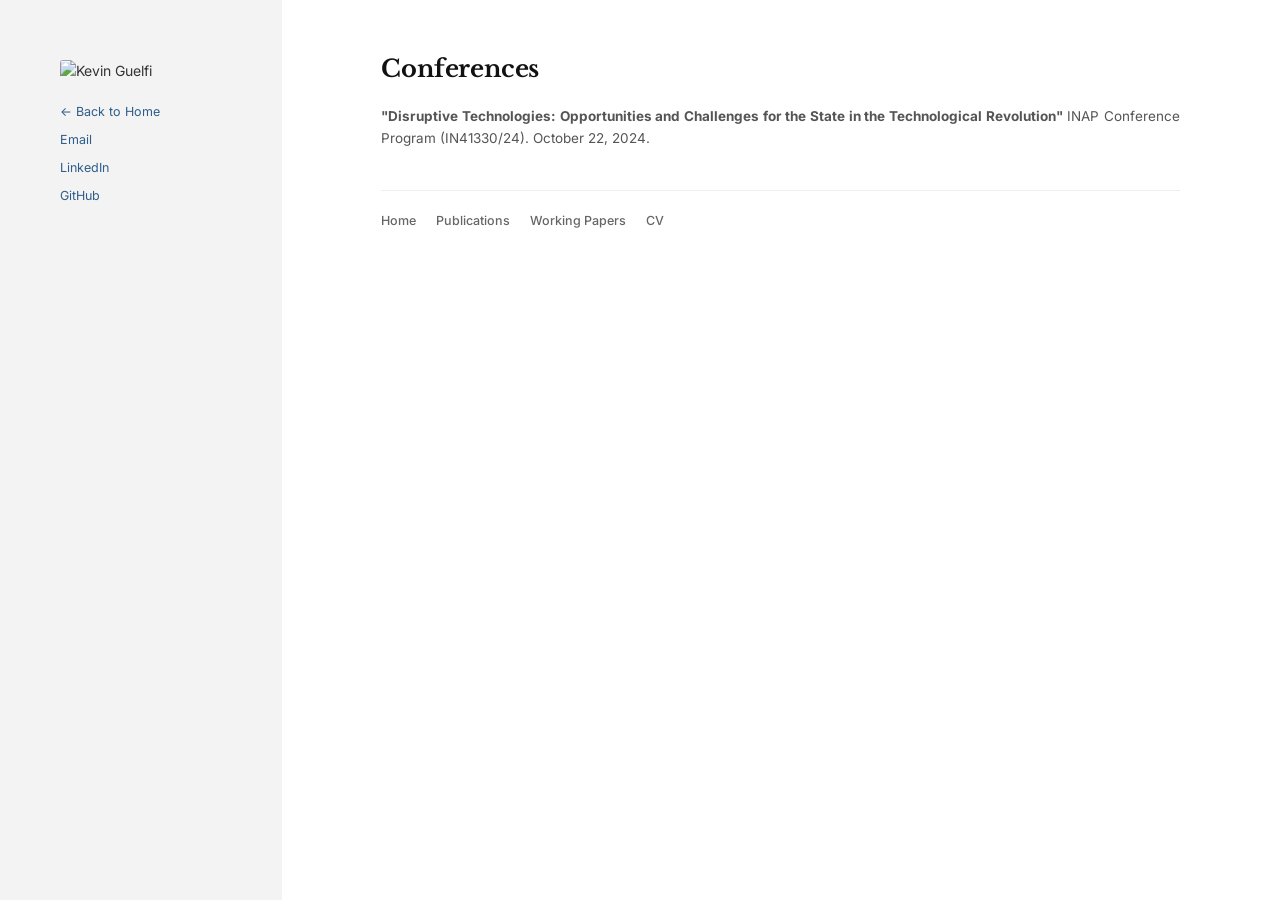
==== conferences.html @ 58585abd "Create conferences.html" ====
<!DOCTYPE html>
<html lang="en">
<head>
  <meta charset="UTF-8">
  <title>Conferences - Kevin Guelfi</title>
  <meta name="viewport" content="width=device-width, initial-scale=1">
  <link rel="stylesheet" href="style.css">
</head>

<body>

  <div class="page">

    <aside class="left">
      <img src="photo.jpg" alt="Kevin Guelfi" class="profile-pic">

      <div class="links">
        <a href="index.html">← Back to Home</a>
        <a href="mailto:kevguelfi@gmail.com">Email</a>
        <a href="https://www.linkedin.com/in/kevin-andrés-güelfi-a934a5211/" target="_blank">LinkedIn</a>
        <a href="https://github.com/kevinguelfi" target="_blank">GitHub</a>
      </div>
    </aside>

    <main class="right">
      <h1>Conferences</h1>

      <ul class="content-list">
        <li>
          <strong>"Disruptive Technologies: Opportunities and Challenges for the State in the Technological Revolution"</strong>
          <span>INAP Conference Program (IN41330/24). October 22, 2024.</span>
        </li>
      </ul>

      <nav class="navbar">
        <a href="index.html">Home</a>
        <a href="publications.html">Publications</a>
        <a href="working-papers.html">Working Papers</a>
        <a href="CV_Guelfi.pdf" target="_blank">CV</a>
      </nav>
    </main>

  </div>

</body>
</html>
---- style.css ----
@import url('https://fonts.googleapis.com/css2?family=Libre+Baskerville:wght@400;700&family=Inter:wght@300;400;500&display=swap');

:root {
  --accent: #2f5d8a;
  --left-bg: #f3f3f3;
}

/* RESET Y BASE */
body {
  margin: 0;
  font-family: 'Inter', sans-serif;
  color: #333;
  background: #ffffff;
  font-size: 14px; /* Tamaño base reducido */
  line-height: 1.6;
}

/* PAGE LAYOUT */
.page {
  display: grid;
  grid-template-columns: 22% 78%; /* Columna gris más fina */
  min-height: 100vh;
}

/* LEFT COLUMN */
.left {
  background: var(--left-bg);
  display: flex;
  flex-direction: column;
  align-items: flex-start;
  /* Ajustamos el padding para que la foto no quede pegada al borde */
  padding: 60px 40px 40px 60px; 
}

.profile-pic {
  width: 120px; /* Reduje un poco más la foto para que entre bien en la columna fina */
  border-radius: 3px;
  margin-bottom: 20px;
}

.links a {
  display: block;
  margin-bottom: 8px;
  font-size: 12.5px; /* Links más pequeños */
  color: var(--accent);
  text-decoration: none;
}

/* RIGHT COLUMN */
.right {
  padding: 50px 10% 60px 10%; /* Padding proporcional */
}

/* NOMBRE Y TÍTULOS */
.right h1 {
  font-family: 'Libre Baskerville', serif;
  font-size: 24px; /* Nombre más discreto */
  margin: 0 0 18px 0;
  color: #111;
  letter-spacing: -0.2px;
}

.right h3 {
  font-family: 'Libre Baskerville', serif;
  font-size: 18px; /* Títulos de secciones internas */
  margin: 30px 0 15px 0;
  color: #222;
}

/* BIO */
.bio {
  font-size: 14px;
  line-height: 1.7;
  max-width: 520px; /* Mantiene el bloque de texto compacto y prolijo */
  text-align: justify;
  margin-bottom: 40px;
  color: #444;
}

/* LISTAS DE CONTENIDO (Publications, etc.) */
.content-list {
  list-style: none;
  padding: 0;
}

.content-list li {
  font-size: 13.5px; /* Ligeramente más chico para listas */
  margin-bottom: 15px;
  text-align: justify;
  color: #555;
}

/* NAVBAR */
.navbar {
  display: flex;
  gap: 20px;
  font-size: 12.5px;
  border-top: 1px solid #eee;
  padding-top: 20px;
  margin-top: 40px;
}

.navbar a {
  text-decoration: none;
  color: #666;
  font-weight: 500;
}

.navbar a:hover {
  color: var(--accent);
}

/* RESPONSIVE */
@media (max-width: 768px) {
  .page { grid-template-columns: 100%; }
  .left { padding: 40px; align-items: center; }
  .right { padding: 40px 20px; }
}
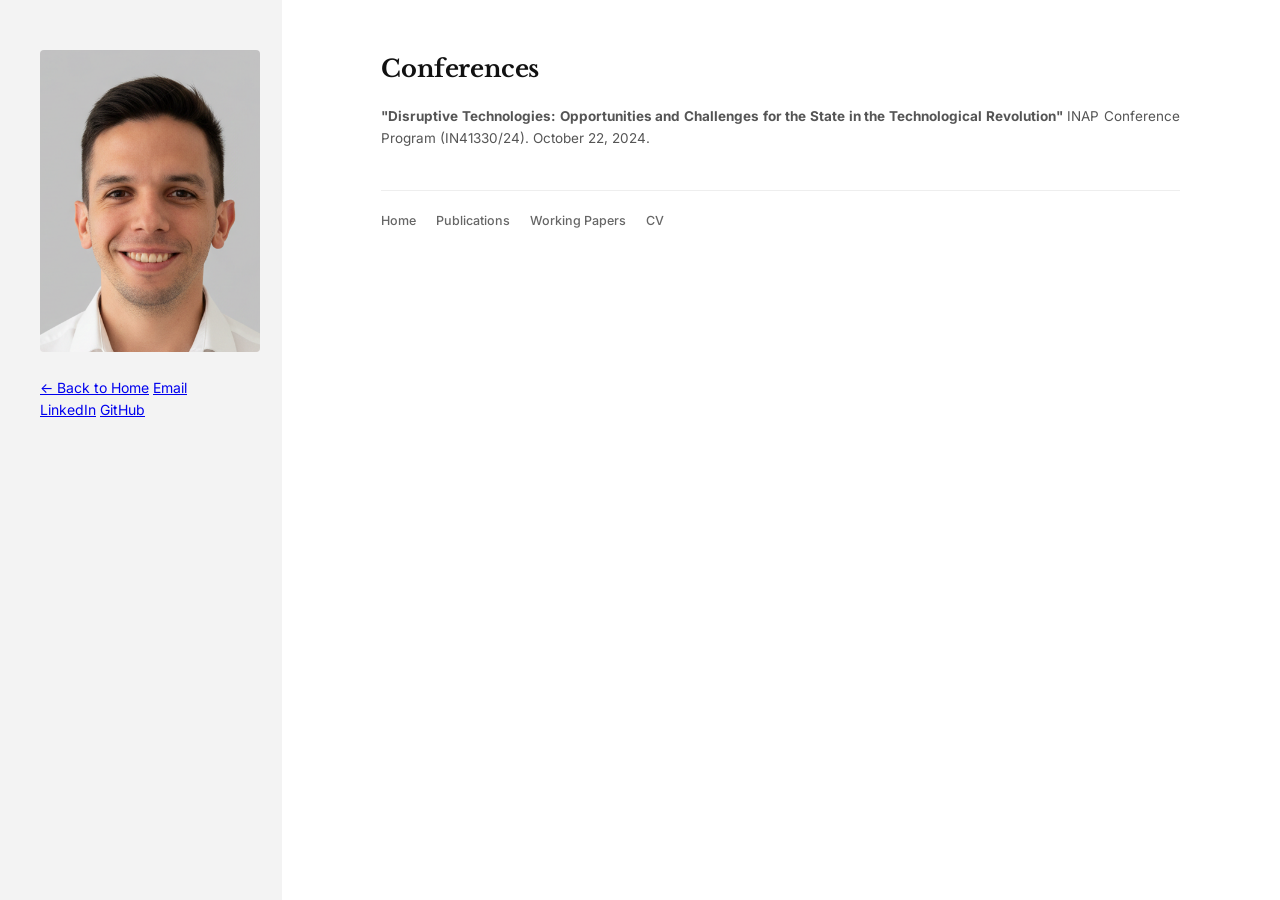
==== commit 6a86fb4c: "Update profile picture source in conferences.html" ====
--- a/conferences.html
+++ b/conferences.html
@@ -12,7 +12,7 @@
   <div class="page">
 
     <aside class="left">
-      <img src="photo.jpg" alt="Kevin Guelfi" class="profile-pic">
+      <img src="photo.png" alt="Kevin Guelfi" class="profile-pic">
 
       <div class="links">
         <a href="index.html">← Back to Home</a>
--- a/style.css
+++ b/style.css
@@ -33,17 +33,22 @@
 }
 
 .profile-pic {
-  width: 120px; /* Reduje un poco más la foto para que entre bien en la columna fina */
-  border-radius: 3px;
-  margin-bottom: 20px;
+  width: 220px;        /* El doble del tamaño anterior */
+  height: auto;        /* Mantiene la proporción */
+  border-radius: 4px;  /* Bordes ligeramente redondeados */
+  margin-bottom: 25px;
+  display: block;
+  image-rendering: -webkit-optimize-contrast; /* Para que no pierda calidad al ser más grande */
 }
 
-.links a {
-  display: block;
-  margin-bottom: 8px;
-  font-size: 12.5px; /* Links más pequeños */
-  color: var(--accent);
-  text-decoration: none;
+/* Ajuste opcional para la columna izquierda */
+.left {
+  background: var(--left-bg);
+  display: flex;
+  flex-direction: column;
+  align-items: flex-start;
+  padding: 50px 40px; /* Aumentamos un poco el padding lateral para que respire */
+  box-sizing: border-box;
 }
 
 /* RIGHT COLUMN */
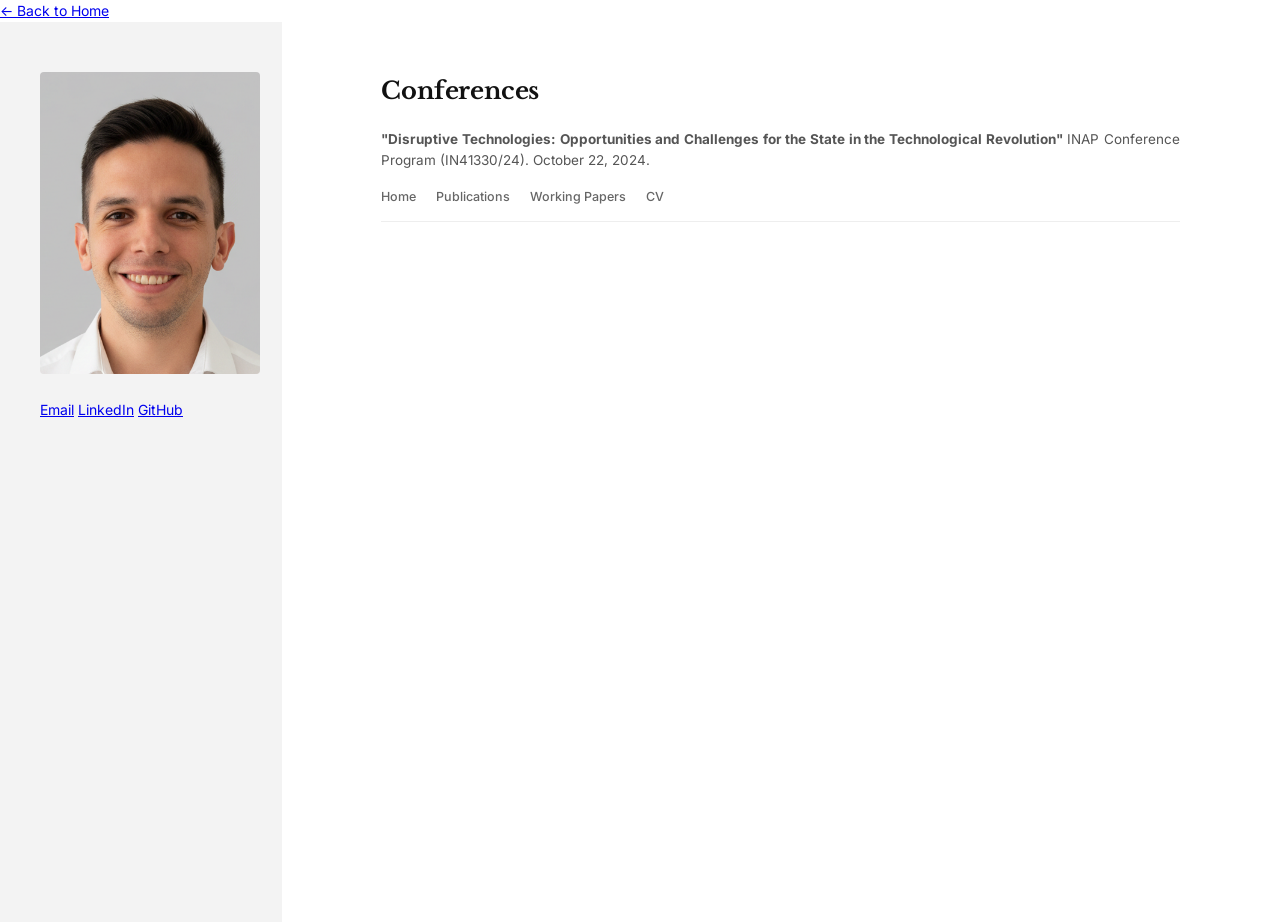
==== commit aa9d7722: "Update conferences.html" ====
--- a/conferences.html
+++ b/conferences.html
@@ -8,6 +8,7 @@
 </head>
 
 <body>
+<a href="index.html" class="back-home">← Back to Home</a>
 
   <div class="page">
 
@@ -15,7 +16,6 @@
       <img src="photo.png" alt="Kevin Guelfi" class="profile-pic">
 
       <div class="links">
-        <a href="index.html">← Back to Home</a>
         <a href="mailto:kevguelfi@gmail.com">Email</a>
         <a href="https://www.linkedin.com/in/kevin-andrés-güelfi-a934a5211/" target="_blank">LinkedIn</a>
         <a href="https://github.com/kevinguelfi" target="_blank">GitHub</a>
--- a/style.css
+++ b/style.css
@@ -75,10 +75,10 @@
 /* BIO */
 .bio {
   font-size: 14px;
-  line-height: 1.7;
-  max-width: 520px; /* Mantiene el bloque de texto compacto y prolijo */
+  line-height: 1.5;
+  max-width: 520px;
   text-align: justify;
-  margin-bottom: 40px;
+  margin-bottom: 20px;
   color: #444;
 }
 
@@ -100,9 +100,10 @@
   display: flex;
   gap: 20px;
   font-size: 12.5px;
-  border-top: 1px solid #eee;
-  padding-top: 20px;
-  margin-top: 40px;
+  border-bottom: 1px solid #eee;
+  padding-bottom: 14px;
+  margin-top: 6px;
+  margin-bottom: 20px;
 }
 
 .navbar a {
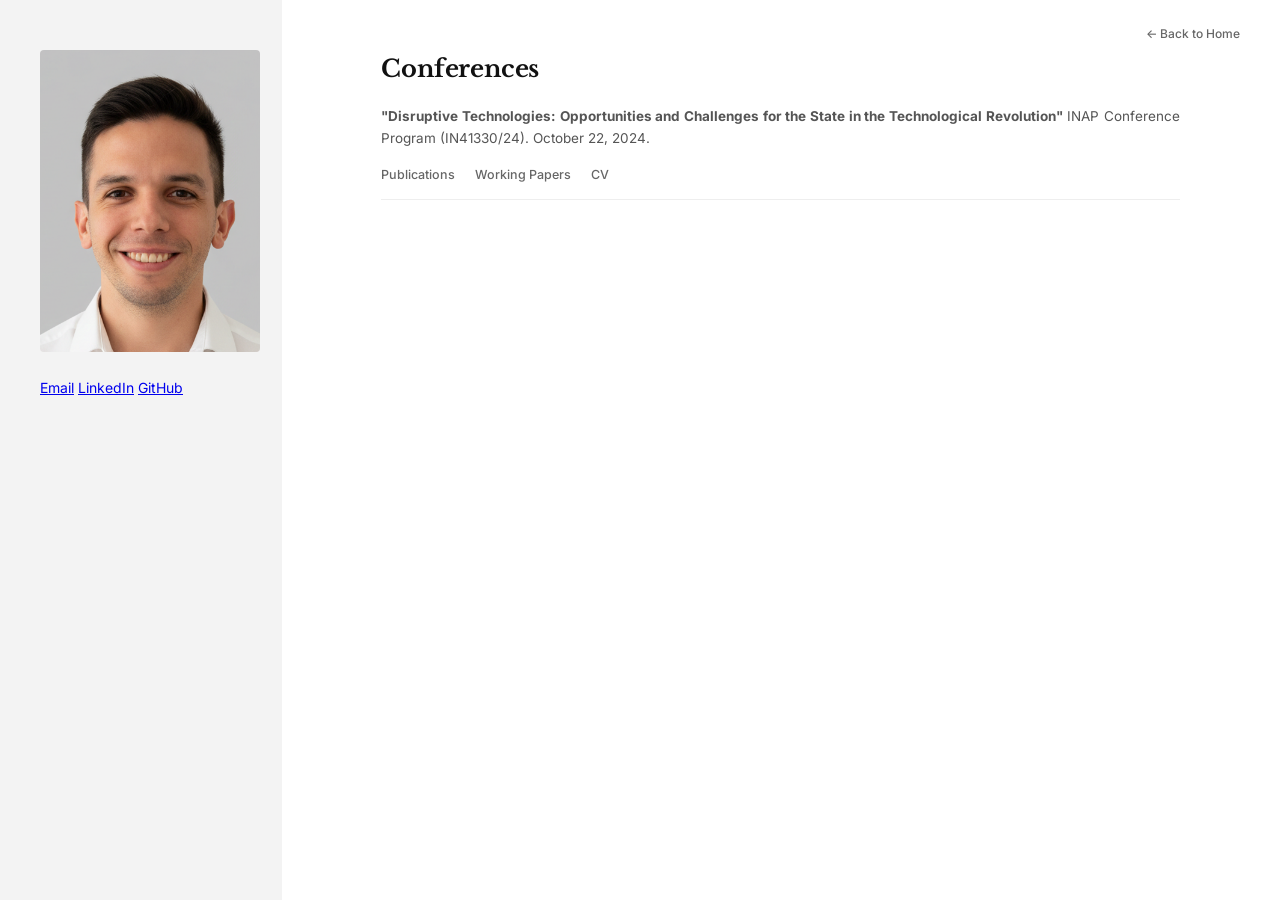
==== commit 67620f4a: "Fix LinkedIn URL and clean up conferences.html Updated LinkedIn URL and removed redundant line." ====
--- a/conferences.html
+++ b/conferences.html
@@ -6,18 +6,15 @@
   <meta name="viewport" content="width=device-width, initial-scale=1">
   <link rel="stylesheet" href="style.css">
 </head>
-
 <body>
-<a href="index.html" class="back-home">← Back to Home</a>
+  <a href="index.html" class="back-home">← Back to Home</a>
 
   <div class="page">
-
     <aside class="left">
       <img src="photo.png" alt="Kevin Guelfi" class="profile-pic">
-
       <div class="links">
         <a href="mailto:kevguelfi@gmail.com">Email</a>
-        <a href="https://www.linkedin.com/in/kevin-andrés-güelfi-a934a5211/" target="_blank">LinkedIn</a>
+        <a href="https://www.linkedin.com/in/kevin-andres-guelfi/" target="_blank">LinkedIn</a>
         <a href="https://github.com/kevinguelfi" target="_blank">GitHub</a>
       </div>
     </aside>
@@ -33,14 +30,11 @@
       </ul>
 
       <nav class="navbar">
-        <a href="index.html">Home</a>
         <a href="publications.html">Publications</a>
         <a href="working-papers.html">Working Papers</a>
         <a href="CV_Guelfi.pdf" target="_blank">CV</a>
       </nav>
     </main>
-
   </div>
-
 </body>
 </html>
--- a/style.css
+++ b/style.css
@@ -122,3 +122,22 @@
   .left { padding: 40px; align-items: center; }
   .right { padding: 40px 20px; }
 }
+
+.back-home {
+  position: fixed;
+  top: 24px;
+  right: 40px;
+  font-size: 12px;
+  color: #666;
+  text-decoration: none;
+  font-weight: 500;
+  z-index: 100;
+}
+
+.back-home:hover {
+  color: var(--accent);
+}
+
+.back-home:visited {
+  color: #666;
+}
